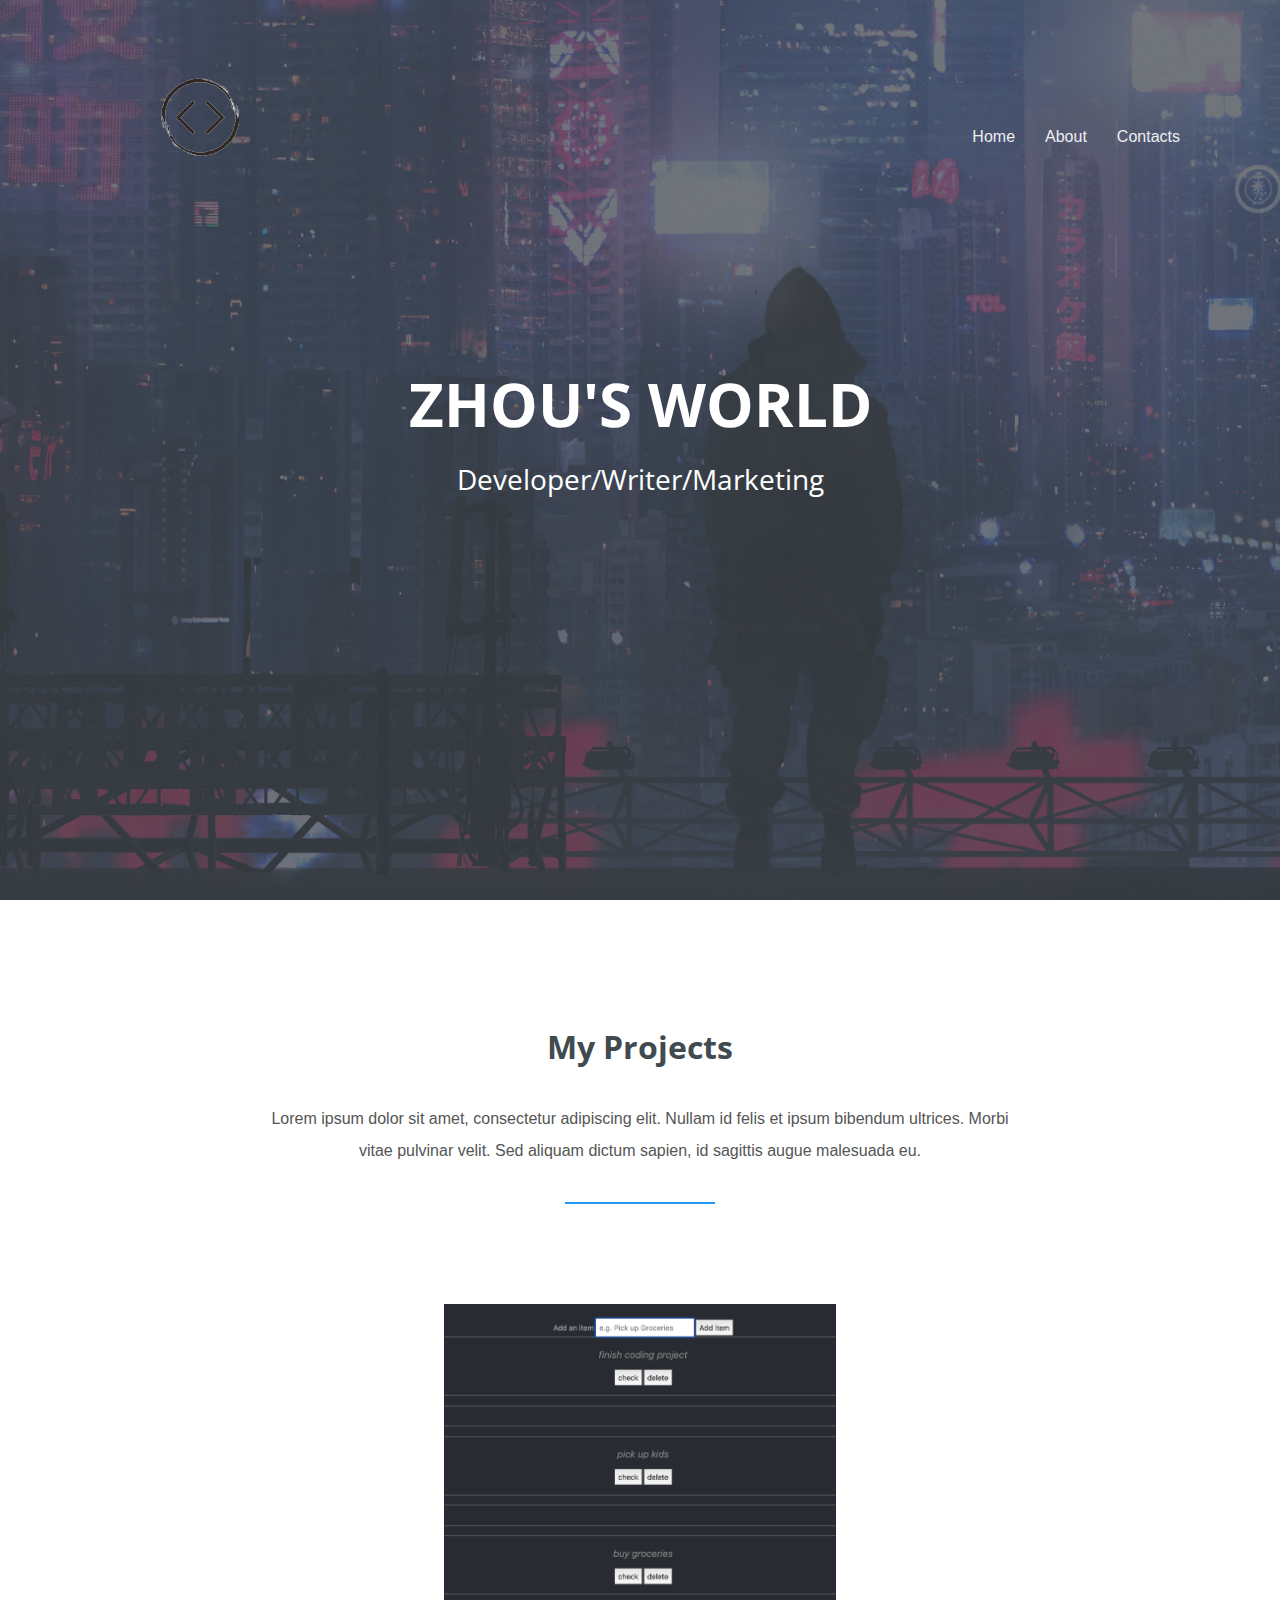
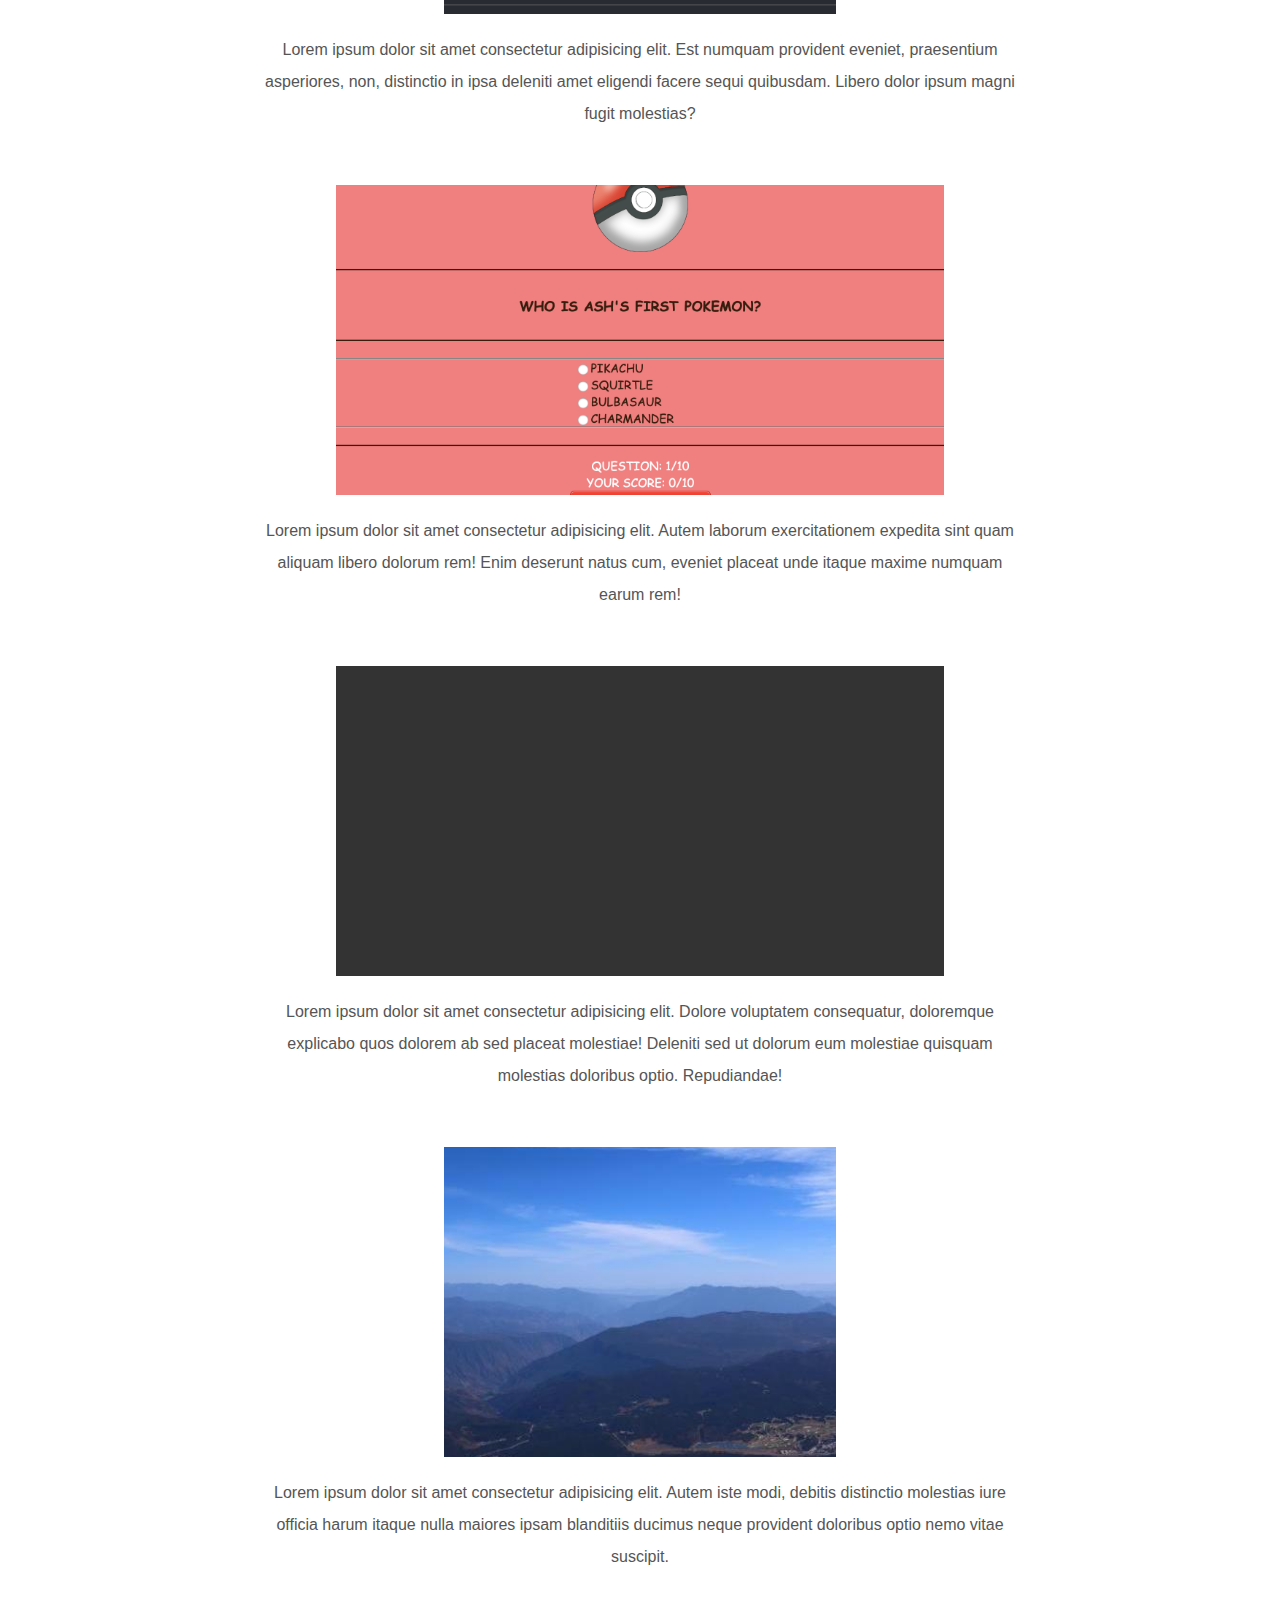
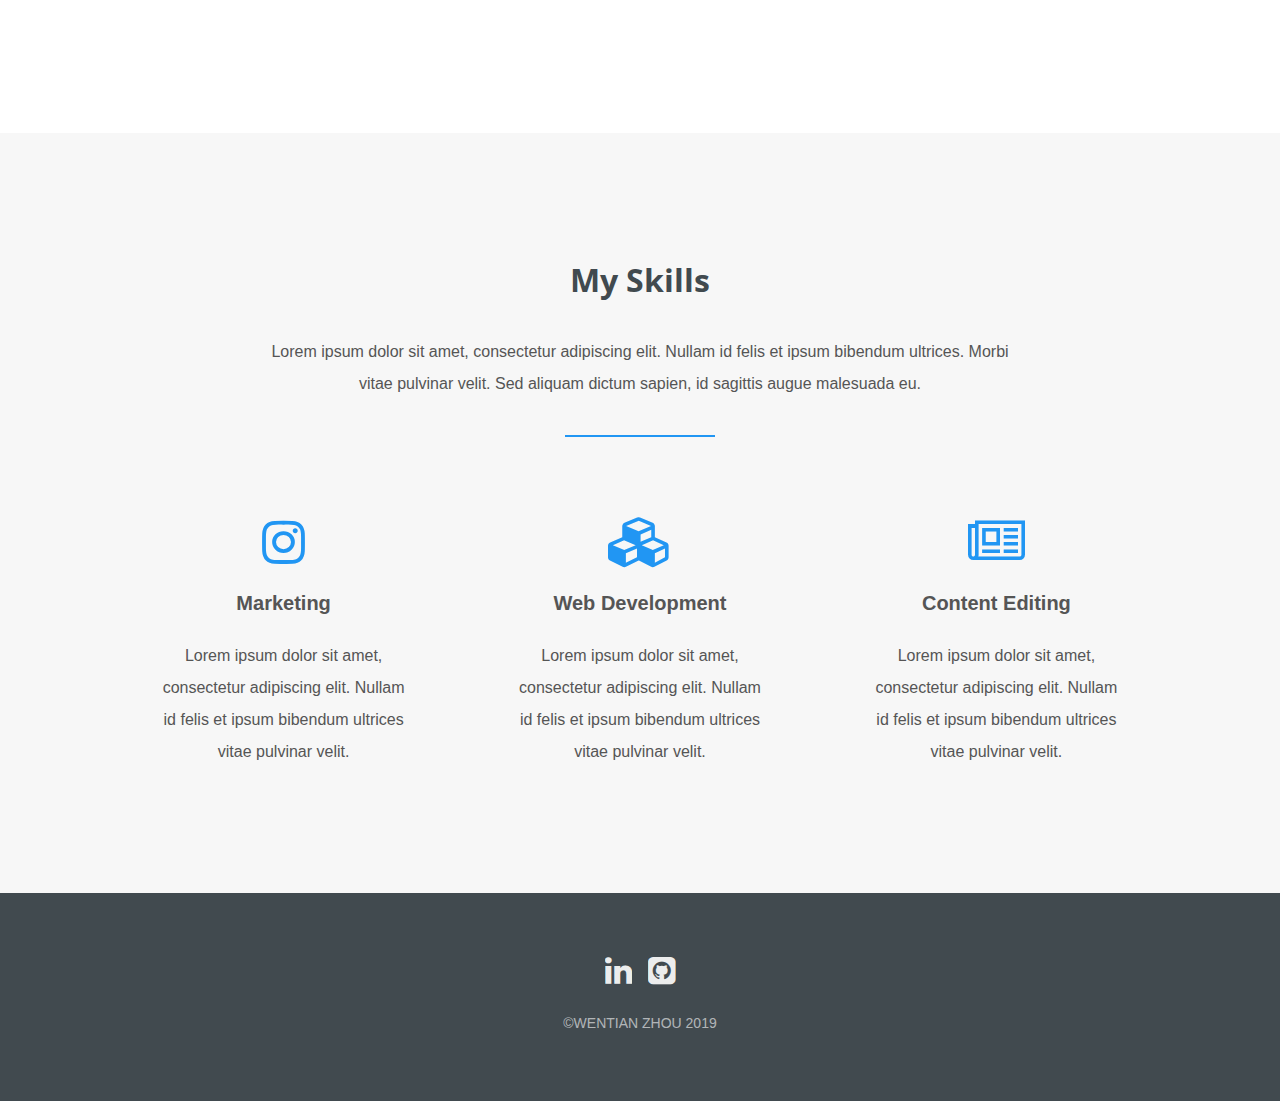
==== flexbox-template/index.html @ 07c1708b "first commit" ====
<!DOCTYPE html>
<html>
<head>
    <meta charset="utf-8">
    <meta http-equiv="X-UA-Compatible" content="IE=edge">
    <meta name="viewport" content="width=device-width, initial-scale=1">
    <title>Zhou's World</title>

	<link href="https://fonts.googleapis.com/css?family=Open+Sans" rel="stylesheet">
	<link href="https://fonts.googleapis.com/css?family=Quicksand" rel="stylesheet">
    <link rel="stylesheet" href="http://maxcdn.bootstrapcdn.com/font-awesome/4.6.0/css/font-awesome.min.css">
    <link rel="stylesheet" href="assets/css/styles.css">

</head>

<body>

	<header>
		<div><img src='assets/img/logo2.png'></div>
		<nav>
			<li><a href="#">Home</a></li>
			<li><a href="#">About</a></li>
			<li><a href="#">Contacts</a></li>
		</nav>
	</header>


	<section class="hero">
		<div class="background-image" style="background-image: url(assets/img/city.jpg);"></div>
		<h1 id='hero'>ZHOU'S WORLD</h1>
		<h3 id='hero1'>Developer/Writer/Marketing</h3>
		
	</section>


	<section class="our-work">
		<h3 class="title">My Projects</h3>
		<p>Lorem ipsum dolor sit amet, consectetur adipiscing elit. Nullam id felis et ipsum bibendum ultrices. Morbi vitae pulvinar velit. Sed aliquam dictum sapien, id sagittis augue malesuada eu.</p>
		<hr>

		<ul class="grid">
			<li class="small" style="background-image: url(assets/img/todolist.png);"></li>
			<p>Lorem ipsum dolor sit amet consectetur adipisicing elit. Est numquam provident eveniet, praesentium asperiores, non, distinctio in ipsa deleniti amet eligendi facere sequi quibusdam. Libero dolor ipsum magni fugit molestias?</p>
			<li class="large" style="background-image: url(assets/img/quiz.png);"></li>
			<p>Lorem ipsum dolor sit amet consectetur adipisicing elit. Autem laborum exercitationem expedita sint quam aliquam libero dolorum rem! Enim deserunt natus cum, eveniet placeat unde itaque maxime numquam earum rem!</p>
			<li class="large" style="background-image: url(assets/img/lbevent.png);"></li>
			<p>Lorem ipsum dolor sit amet consectetur adipisicing elit. Dolore voluptatem consequatur, doloremque explicabo quos dolorem ab sed placeat molestiae! Deleniti sed ut dolorum eum molestiae quisquam molestias doloribus optio. Repudiandae!</p>
			<li class="small" style="background-image: url(assets/img/mountain.jpg);"></li>
			<p>Lorem ipsum dolor sit amet consectetur adipisicing elit. Autem iste modi, debitis distinctio molestias iure officia harum itaque nulla maiores ipsam blanditiis ducimus neque provident doloribus optio nemo vitae suscipit.</p>
		</div>
	</section>
	

	<section class="features">
		<h3 class="title">My skills</h3>
		<p>Lorem ipsum dolor sit amet, consectetur adipiscing elit. Nullam id felis et ipsum bibendum ultrices. Morbi vitae pulvinar velit. Sed aliquam dictum sapien, id sagittis augue malesuada eu.</p>
		<hr>

		<ul class="grid">
			<li>
				<i class="fa fa-instagram"></i>
				<h4>Marketing</h4>
				<p>Lorem ipsum dolor sit amet, consectetur adipiscing elit. Nullam id felis et ipsum bibendum ultrices vitae pulvinar velit.</p>
			</li>
			<li>
				<i class="fa fa-cubes"></i>
				<h4>Web Development</h4>
				<p>Lorem ipsum dolor sit amet, consectetur adipiscing elit. Nullam id felis et ipsum bibendum ultrices vitae pulvinar velit.</p>
			</li>
			<li>
				<i class="fa fa-newspaper-o"></i>
				<h4>Content Editing</h4>
				<p>Lorem ipsum dolor sit amet, consectetur adipiscing elit. Nullam id felis et ipsum bibendum ultrices vitae pulvinar velit.</p>
			</li>
		</div>
	</section>


	






	<footer>
		<ul>
			
			<li><a href="#"><i class="fa fa-linkedin"></i></a></li>
			<li><a href="#"><i class="fa fa-github-square"></i></a></li>
		</ul>
		
		<p>&#169;Wentian Zhou 2019</p>
	</footer>

</body>

</html>
---- flexbox-template/assets/css/styles.css ----
/*-------------
 	General
-------------*/

*{
	margin: 0;
	padding: 0;
	box-sizing: border-box;
}

html{
	font: normal 16px sans-serif;
	color: #555;
}

ul, nav{
	list-style: none;
}

a{
	text-decoration: none;
	color: inherit;
	cursor: pointer;

	opacity: 0.9;
}

a:hover{
	opacity: 1;
}

a.btn{
	color: #fff;
	border-radius: 4px;
	text-transform: uppercase;
	background-color: #2196F3;
	font-weight: 800;
	text-align: center;
}

hr{
	width: 150px;
	height: 2px;
	background-color: #2196F3;
	border: 0;
	margin-bottom: 80px;
}

section{
	display: flex;
	flex-direction: column;
	align-items: center;

	padding: 125px 100px;
}

@media (max-width: 1000px){

	section{
		padding: 100px 50px;
	}

}

@media (max-width: 600px){

	section{
		padding: 80px 30px;
	}

}

section h3.title{
	color: #414a4f;
	text-transform: capitalize; 
	font: bold 32px 'Open Sans', sans-serif;
	margin-bottom: 35px;
	text-align: center;
}

section p{
	max-width: 800px;
	text-align: center;
	margin-bottom: 35px;
	padding: 0 20px;
	line-height: 2;
}

ul.grid{
	width: 100%;
	display: flex;
	flex-wrap: wrap;
	justify-content: center;
}


/*-------------
 	Header
-------------*/

header{
	position: absolute;
	top: 0;
	left: 0;
	z-index: 10;
	width: 100%;
	display: flex;
	justify-content: space-between;
	align-items: center;
	color: #fff;
	padding: 35px 100px 0;
}

header h2{
	font-family: 'Quicksand', sans-serif;
}

header nav{
	display: flex;
}

header nav li{
	margin: 0 15px;
}

header nav li:first-child{
	margin-left: 0;	
}

header nav li:last-child{
	margin-right: 0;	
}



@media (max-width: 1000px){
	header{
		padding: 20px 50px;
	}
}


@media (max-width: 700px){
	header{
		flex-direction: column;		
	}

	header h2{
		margin-bottom: 15px;
	}
}



/*----------------
 	Hero Section
----------------*/

.hero{
	position: relative;
	justify-content: center;
	min-height: 100vh;
	color: #fff;
	text-align: center;
}

.hero .background-image{
	position: absolute;
	top: 0;
	left: 0;
	width: 100%;
	height: 100%;
	background-size: cover;
	background-color: #2196F3;
	z-index: -1;
}

.hero .background-image:after{
	content: '';
	position: absolute;
	top: 0;
	left: 0;
	width: 100%;
	height: 100%;
	background-color: #414a4f;
	opacity: 0.75;
}

.hero h1{
	font: bold 60px 'Open Sans', sans-serif;
	margin-bottom: 15px;
}

.hero h3{
	font: normal 28px 'Open Sans', sans-serif;
	margin-bottom: 40px;
}

.hero a.btn{
	padding: 20px 46px;
}

@media (max-width: 800px){

	.hero{
		min-height: 600px;
	}

	.hero h1{
		font-size: 48px;
	}

	.hero h3{
		font-size: 24px;
	}

	.hero a.btn{
		padding: 15px 40px;
	}

	#hero{
		position: relative;
		top: 50px;
	}

	#hero1{
		position: relative;
			top: 50px;
	}
}



/*--------------------
 	Our Work Section
---------------------*/

.оur-work{
	background-color: #fff;
}

.our-work .grid li{
	padding: 20px;
	height: 350px;
	border-radius: 3px;

	background-clip: content-box;
	background-size: cover;
	background-position: center;
	background-color: #333;
}

.our-work .grid li.small{
	flex-basis: 40%;
}

.our-work .grid li.large{
	flex-basis: 60%;
}


@media (max-width: 1000px){

	.our-work .grid li.small,
	.our-work .grid li.large{
		flex-basis: 100%;
	}

}



/*----------------------
 	Features Section
----------------------*/

.features{
	background-color: #f7f7f7;
}

.features .grid li{
	padding: 0 30px;
	flex-basis: 33%;
	text-align: center;
}

.features .grid li i{
    font-size: 50px;
    color: #2196F3;
    margin-bottom: 25px;
}

.features .grid li h4{
	color: #555;
    font-size: 20px;
    margin-bottom: 25px;
}

.features .grid li p{
    margin: 0;
}

@media (max-width: 1000px){

	.features .grid li{
		flex-basis: 70%;
		margin-bottom: 65px;
	}

	.features .grid li:last-child{
		margin-bottom: 0;
	}

}


@media (max-width: 600px){

	.features .grid li{
		flex-basis: 100%;
	}

}



/*--------------------
 	Reviews Section
--------------------*/

.reviews{
	background-color: #fff;
}

.reviews .quote{
	text-align: center;
	width: 80%;
    font-size: 22px;
    font-weight: 300;
    line-height: 1.5;
    margin-bottom: 20px;
    padding: 0;
}

.reviews .author{
    font-size: 18px;
    margin-bottom: 50px;
}

.reviews .author:last-child{
    margin-bottom: 0;
}

@media (max-width: 1000px){

	.reviews .quote{
		font-size: 20px;
	}

	.reviews .author{
	    font-size: 16px;
	}

}



/*---------------------
 	Contact Section
---------------------*/

.contact{
	background-color: #f7f7f7;
}

.contact form{
	display: flex;
	align-items: center;
	justify-content: center;
	flex-wrap: wrap;

	max-width: 800px;
	width: 80%;
}

.contact form input{
	padding: 15px;
	flex: 1;
	margin-right: 30px;
	font-size: 18px;
	color: #555;
}

.contact form .btn{
	padding: 18px 42px;
}


@media (max-width: 800px){

	.contact form input{
		flex-basis: 100%;
		margin: 0 0 20px 0;
	}

}




/*-------------
 	Footer
-------------*/

footer{
	display: flex;
	flex-direction: column;
	align-items: center;
	text-align: center;
	color: #fff;
	background-color: #414a4f;
	padding: 60px 0;
}

footer ul{
	display: flex;
	margin-bottom: 25px;
	font-size: 32px;
}

footer ul li{
	margin: 0 8px;	
}

footer ul li:first-child{
	margin-left: 0;	
}

footer ul li:last-child{
	margin-right: 0;	
}

footer p{
	text-transform: uppercase;
	font-size: 14px;
	color: rgba(255,255,255,0.6);
	margin-bottom: 10px;
}

footer p a{
	color: #fff;
}

@media (max-width: 700px){

	footer{
		padding: 80px 15px;
	}

}


/* -- Demo ads -- */

@media (max-width: 1200px) {
	#bsaHolder{ display:none;}
}
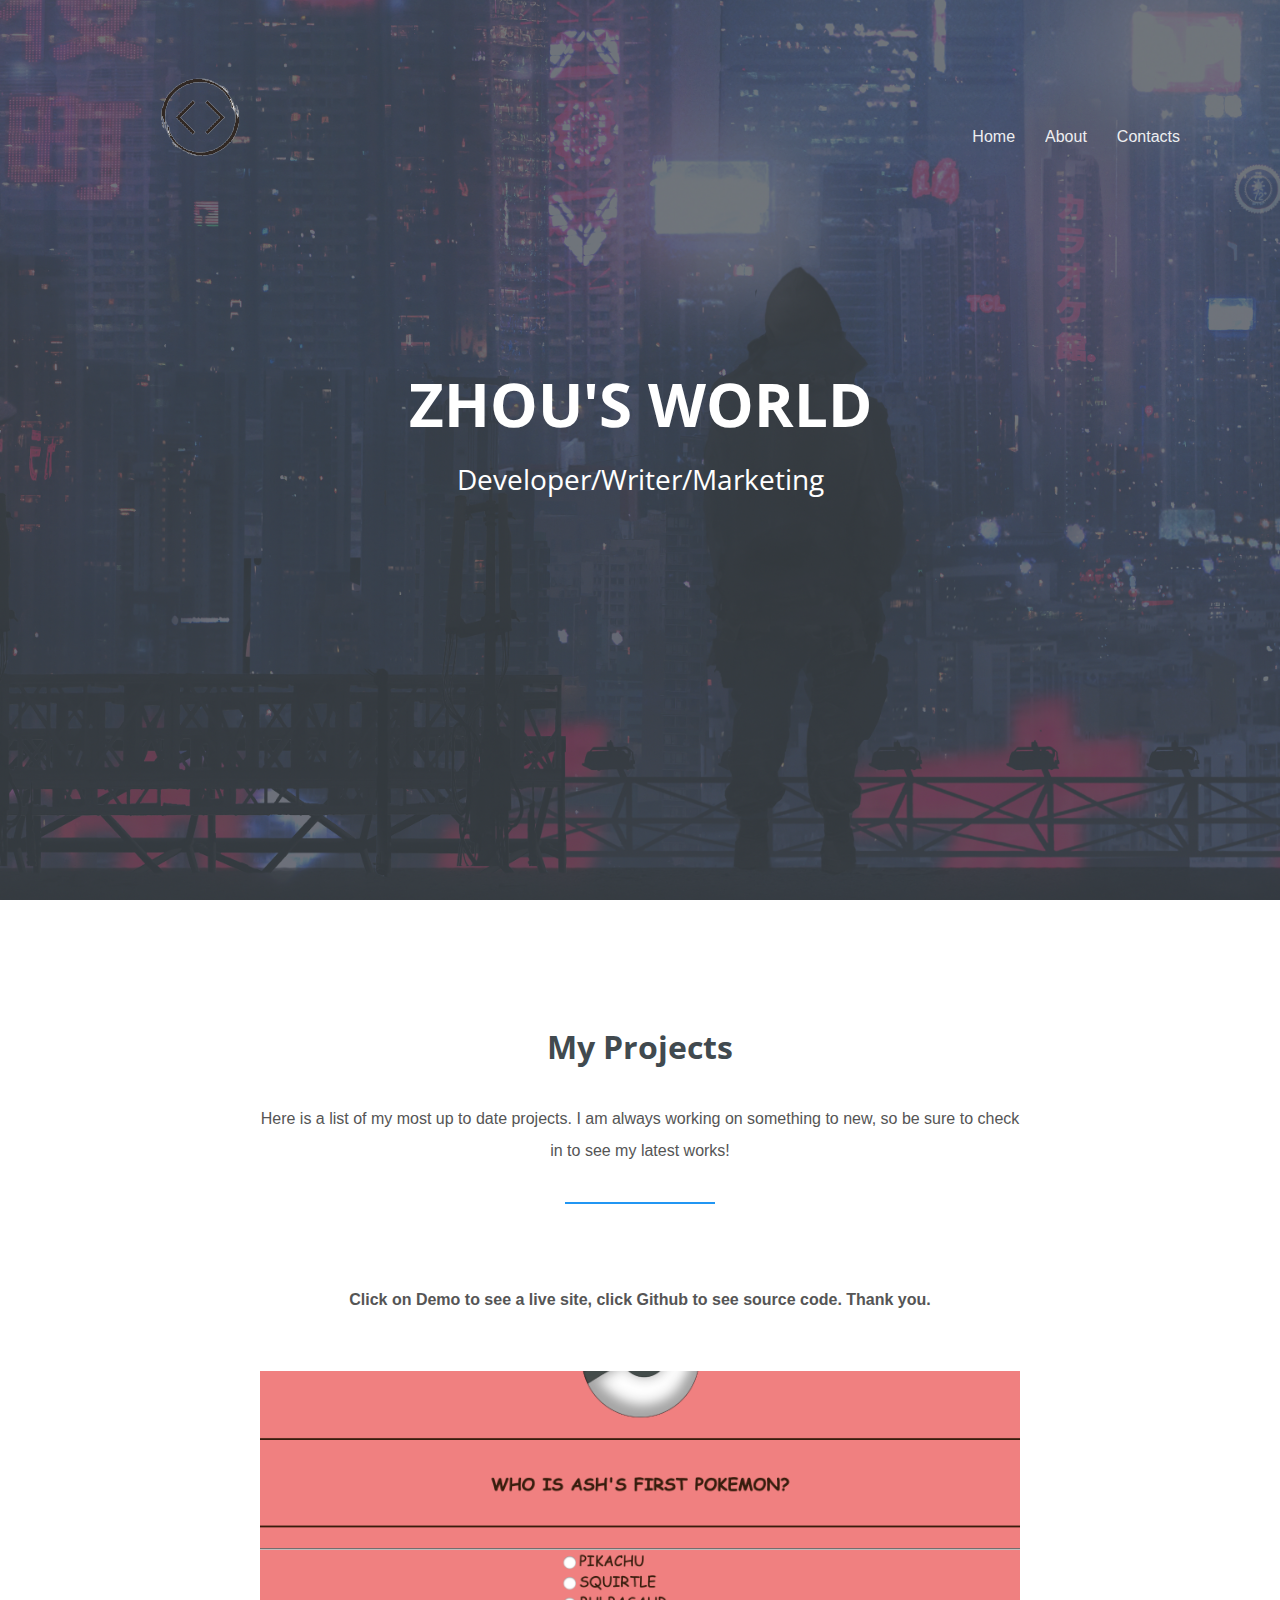
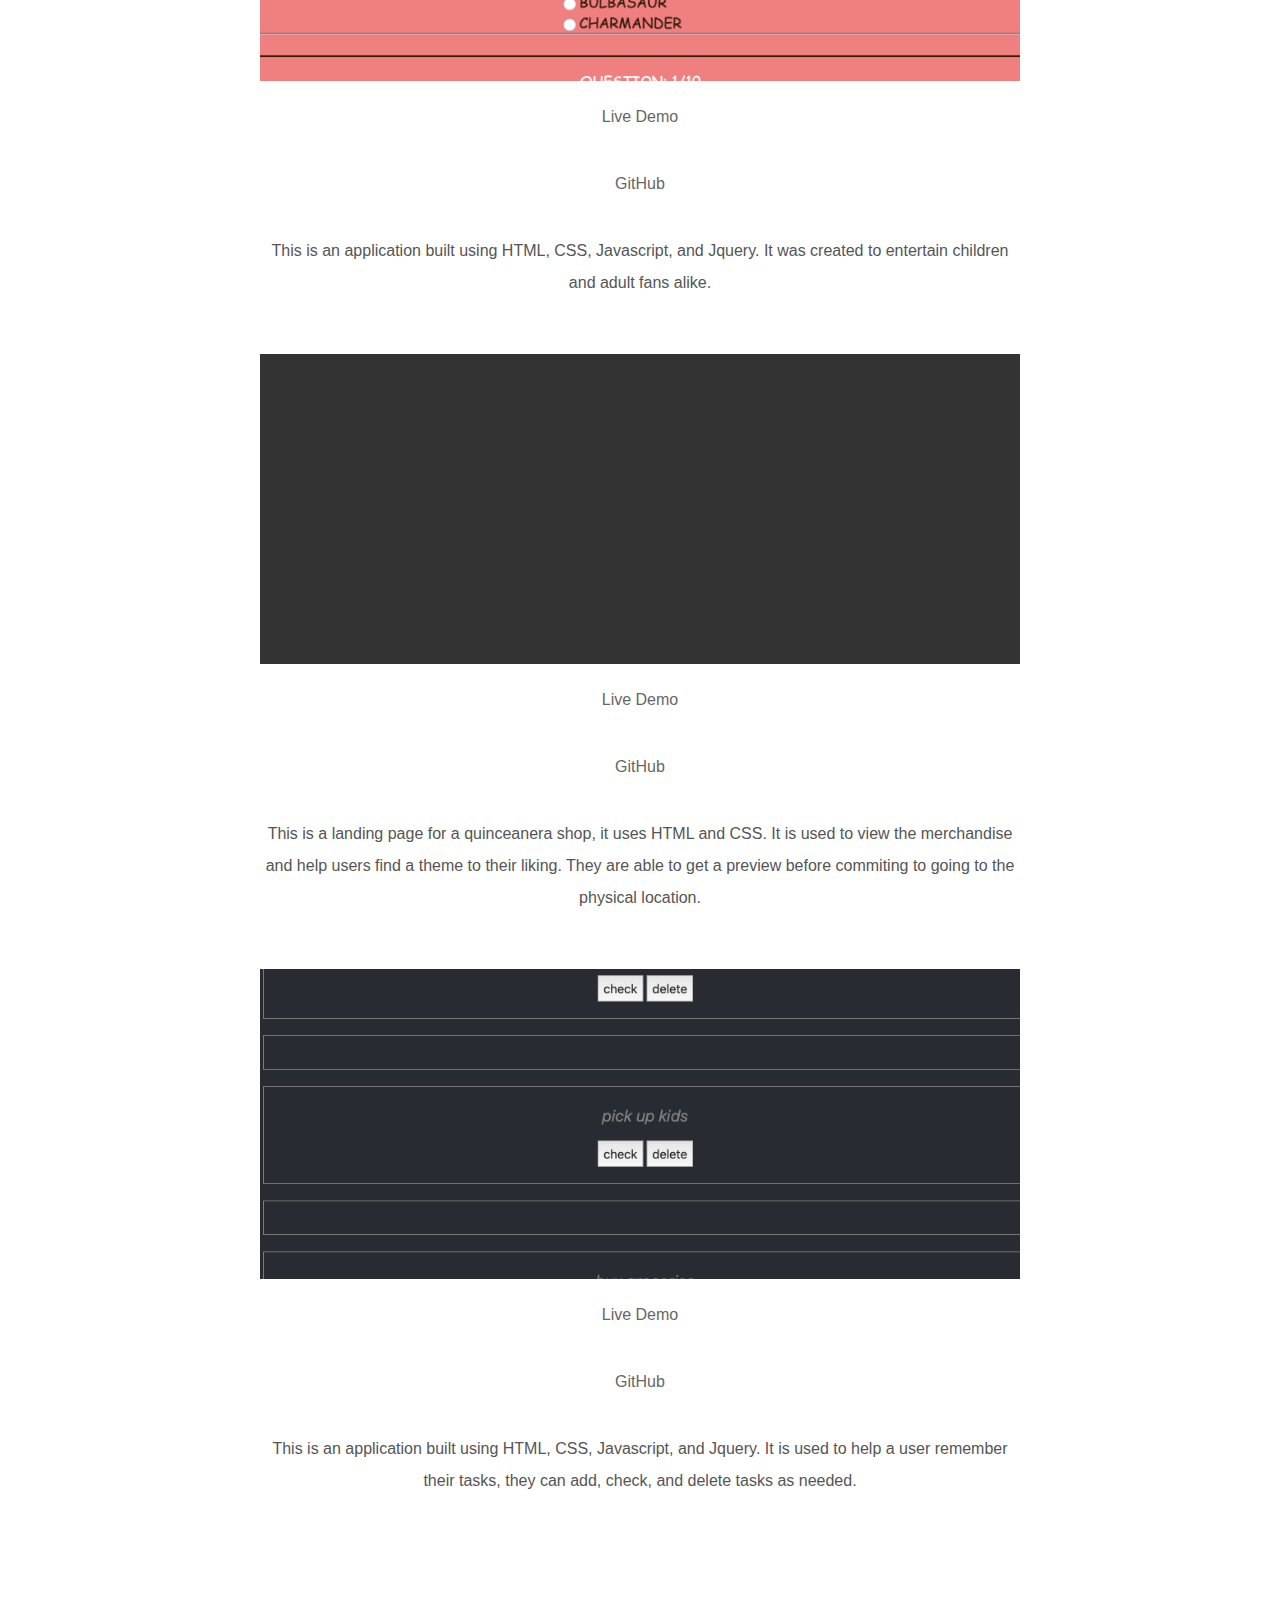
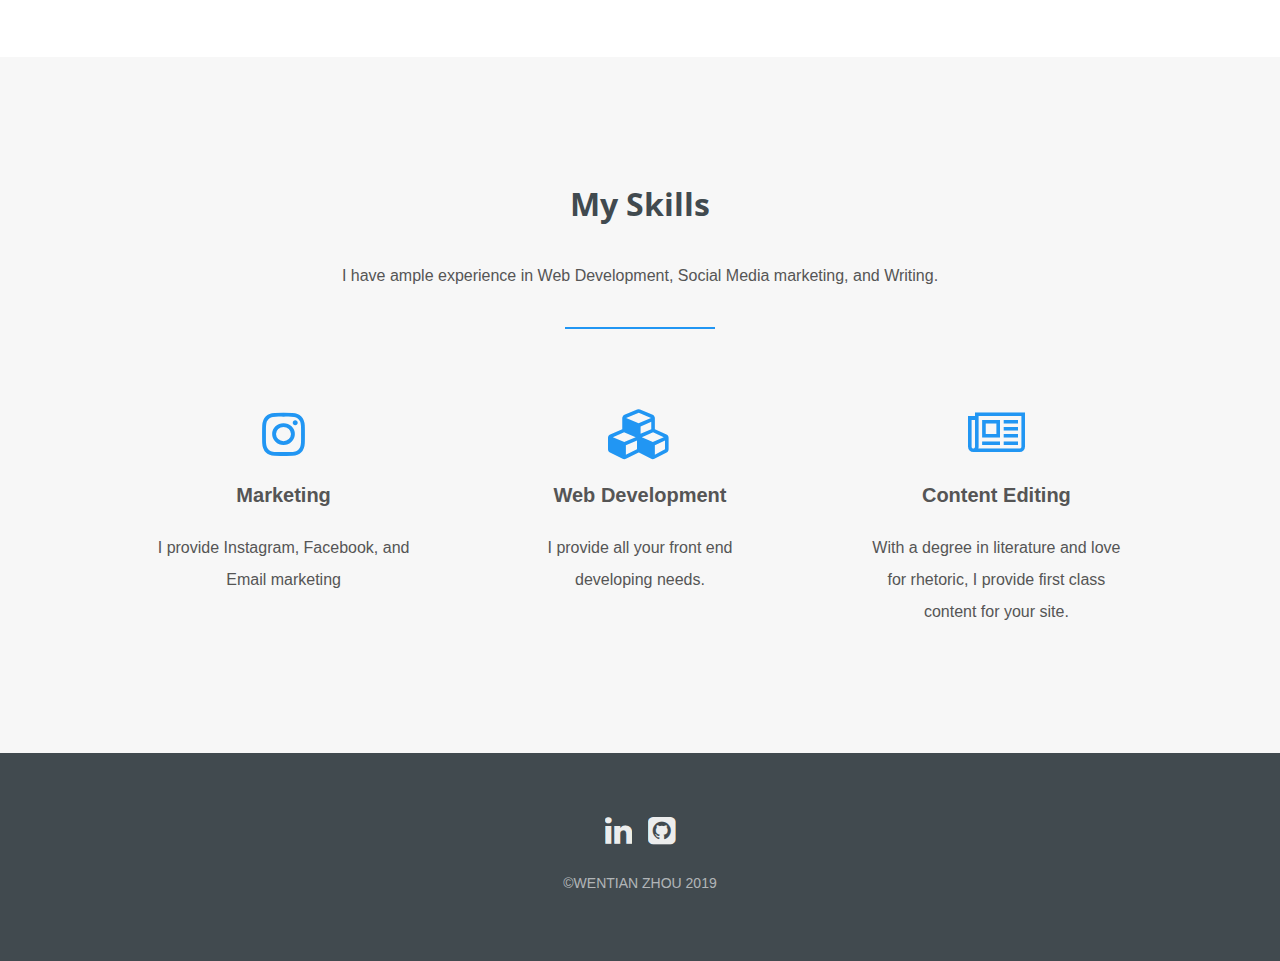
==== commit 94274403: "update" ====
--- a/flexbox-template/index.html
+++ b/flexbox-template/index.html
@@ -35,42 +35,52 @@
 
 	<section class="our-work">
 		<h3 class="title">My Projects</h3>
-		<p>Lorem ipsum dolor sit amet, consectetur adipiscing elit. Nullam id felis et ipsum bibendum ultrices. Morbi vitae pulvinar velit. Sed aliquam dictum sapien, id sagittis augue malesuada eu.</p>
+		<p>Here is a list of my most up to date projects. I am always working on something to new, so be sure to check in to see my latest works!</p>
 		<hr>
 
 		<ul class="grid">
-			<li class="small" style="background-image: url(assets/img/todolist.png);"></li>
-			<p>Lorem ipsum dolor sit amet consectetur adipisicing elit. Est numquam provident eveniet, praesentium asperiores, non, distinctio in ipsa deleniti amet eligendi facere sequi quibusdam. Libero dolor ipsum magni fugit molestias?</p>
+			
+			<div class="info1"><p><strong>Click on Demo to see a live site, click Github to see source code. Thank you. </strong></p>
 			<li class="large" style="background-image: url(assets/img/quiz.png);"></li>
-			<p>Lorem ipsum dolor sit amet consectetur adipisicing elit. Autem laborum exercitationem expedita sint quam aliquam libero dolorum rem! Enim deserunt natus cum, eveniet placeat unde itaque maxime numquam earum rem!</p>
+			<p><a href="https://myrrh0505.github.io/pokemonquiz/" target="_blank">Live Demo</a></p>
+			<p><a href="https://github.com/myrrh0505/pokemonquiz" target="_blank">GitHub</a></p>
+			<div class="info1"><p>This is an application built using HTML, CSS, Javascript, and Jquery. It was created to entertain children and adult fans alike. </p>
 			<li class="large" style="background-image: url(assets/img/lbevent.png);"></li>
-			<p>Lorem ipsum dolor sit amet consectetur adipisicing elit. Dolore voluptatem consequatur, doloremque explicabo quos dolorem ab sed placeat molestiae! Deleniti sed ut dolorum eum molestiae quisquam molestias doloribus optio. Repudiandae!</p>
-			<li class="small" style="background-image: url(assets/img/mountain.jpg);"></li>
-			<p>Lorem ipsum dolor sit amet consectetur adipisicing elit. Autem iste modi, debitis distinctio molestias iure officia harum itaque nulla maiores ipsam blanditiis ducimus neque provident doloribus optio nemo vitae suscipit.</p>
+			<p><a href="https://myrrh0505.github.io/eventanddecor/" target="_blank">Live Demo</a></p>
+			<p><a href="https://github.com/myrrh0505/eventanddecor" target="_blank">GitHub</a></p>
+			<div class="info1"><p>This is a landing page for a quinceanera shop, it uses HTML and CSS. It is used to view the merchandise and help users find a theme to their liking. They are able to get a preview before commiting to going to the physical location. </p>
+			<div>
+				<li class="small" style="background-image: url(assets/img/todolist.png);"></li>
+			
+			<p><a href="https://myrrh0505.github.io/todolist/" target="_blank">Live Demo</a></p>
+			<p><a href="https://github.com/myrrh0505/todolist" target="_blank">GitHub</a></p>
+			<div class="info1"><p>This is an application built using HTML, CSS, Javascript, and Jquery. It is used to help a user remember their tasks, they can add, check, and delete tasks as needed. </p>
+			</div>
+			
 		</div>
 	</section>
 	
 
 	<section class="features">
 		<h3 class="title">My skills</h3>
-		<p>Lorem ipsum dolor sit amet, consectetur adipiscing elit. Nullam id felis et ipsum bibendum ultrices. Morbi vitae pulvinar velit. Sed aliquam dictum sapien, id sagittis augue malesuada eu.</p>
+		<p>I have ample experience in Web Development, Social Media marketing, and Writing.</p>
 		<hr>
 
 		<ul class="grid">
 			<li>
 				<i class="fa fa-instagram"></i>
 				<h4>Marketing</h4>
-				<p>Lorem ipsum dolor sit amet, consectetur adipiscing elit. Nullam id felis et ipsum bibendum ultrices vitae pulvinar velit.</p>
+				<p>I provide Instagram, Facebook, and Email marketing</p>
 			</li>
 			<li>
 				<i class="fa fa-cubes"></i>
 				<h4>Web Development</h4>
-				<p>Lorem ipsum dolor sit amet, consectetur adipiscing elit. Nullam id felis et ipsum bibendum ultrices vitae pulvinar velit.</p>
+				<p>I provide all your front end developing needs.</p>
 			</li>
 			<li>
 				<i class="fa fa-newspaper-o"></i>
 				<h4>Content Editing</h4>
-				<p>Lorem ipsum dolor sit amet, consectetur adipiscing elit. Nullam id felis et ipsum bibendum ultrices vitae pulvinar velit.</p>
+				<p>With a degree in literature and love for rhetoric, I provide first class content for your site.</p>
 			</li>
 		</div>
 	</section>
@@ -86,8 +96,8 @@
 	<footer>
 		<ul>
 			
-			<li><a href="#"><i class="fa fa-linkedin"></i></a></li>
-			<li><a href="#"><i class="fa fa-github-square"></i></a></li>
+			<li><a href="https://www.linkedin.com/in/wentian-zhou-83507899/"><i class="fa fa-linkedin"></i></a></li>
+			<li><a href="https://github.com/myrrh0505"><i class="fa fa-github-square"></i></a></li>
 		</ul>
 		
 		<p>&#169;Wentian Zhou 2019</p>
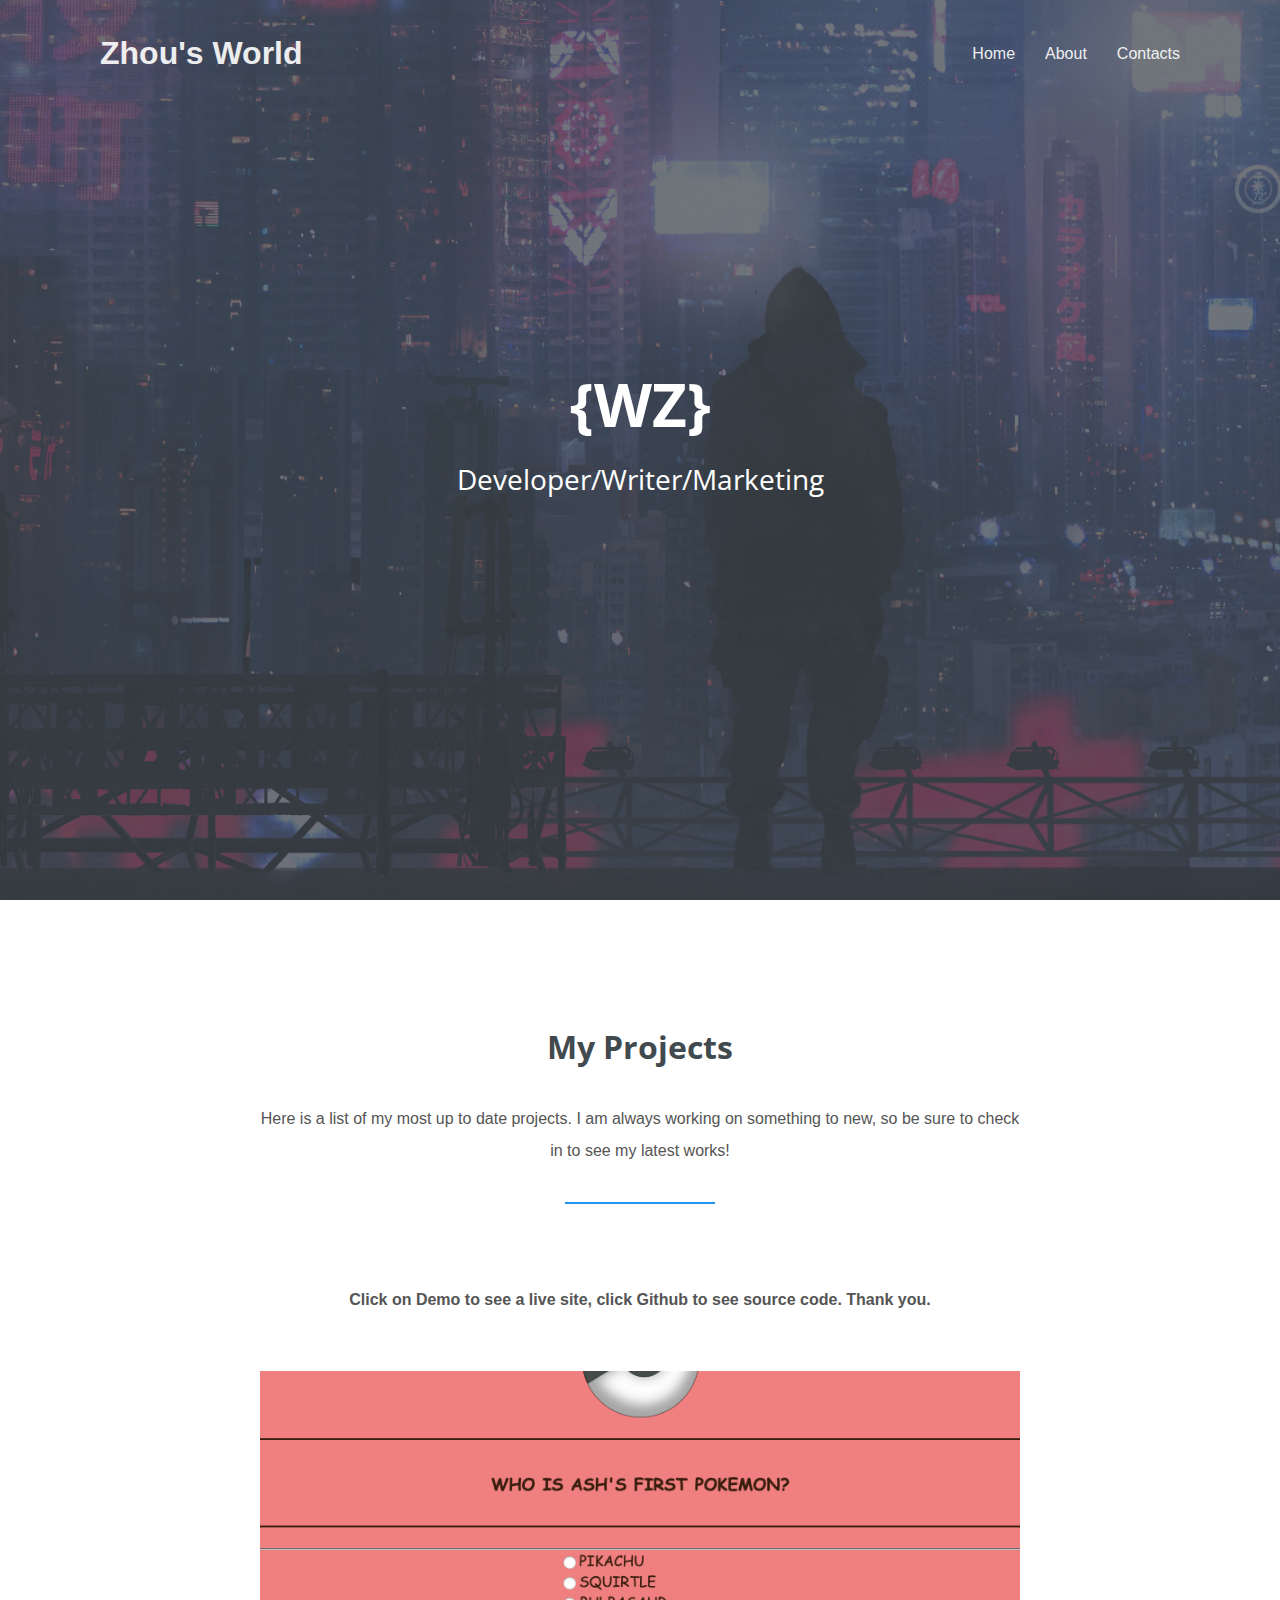
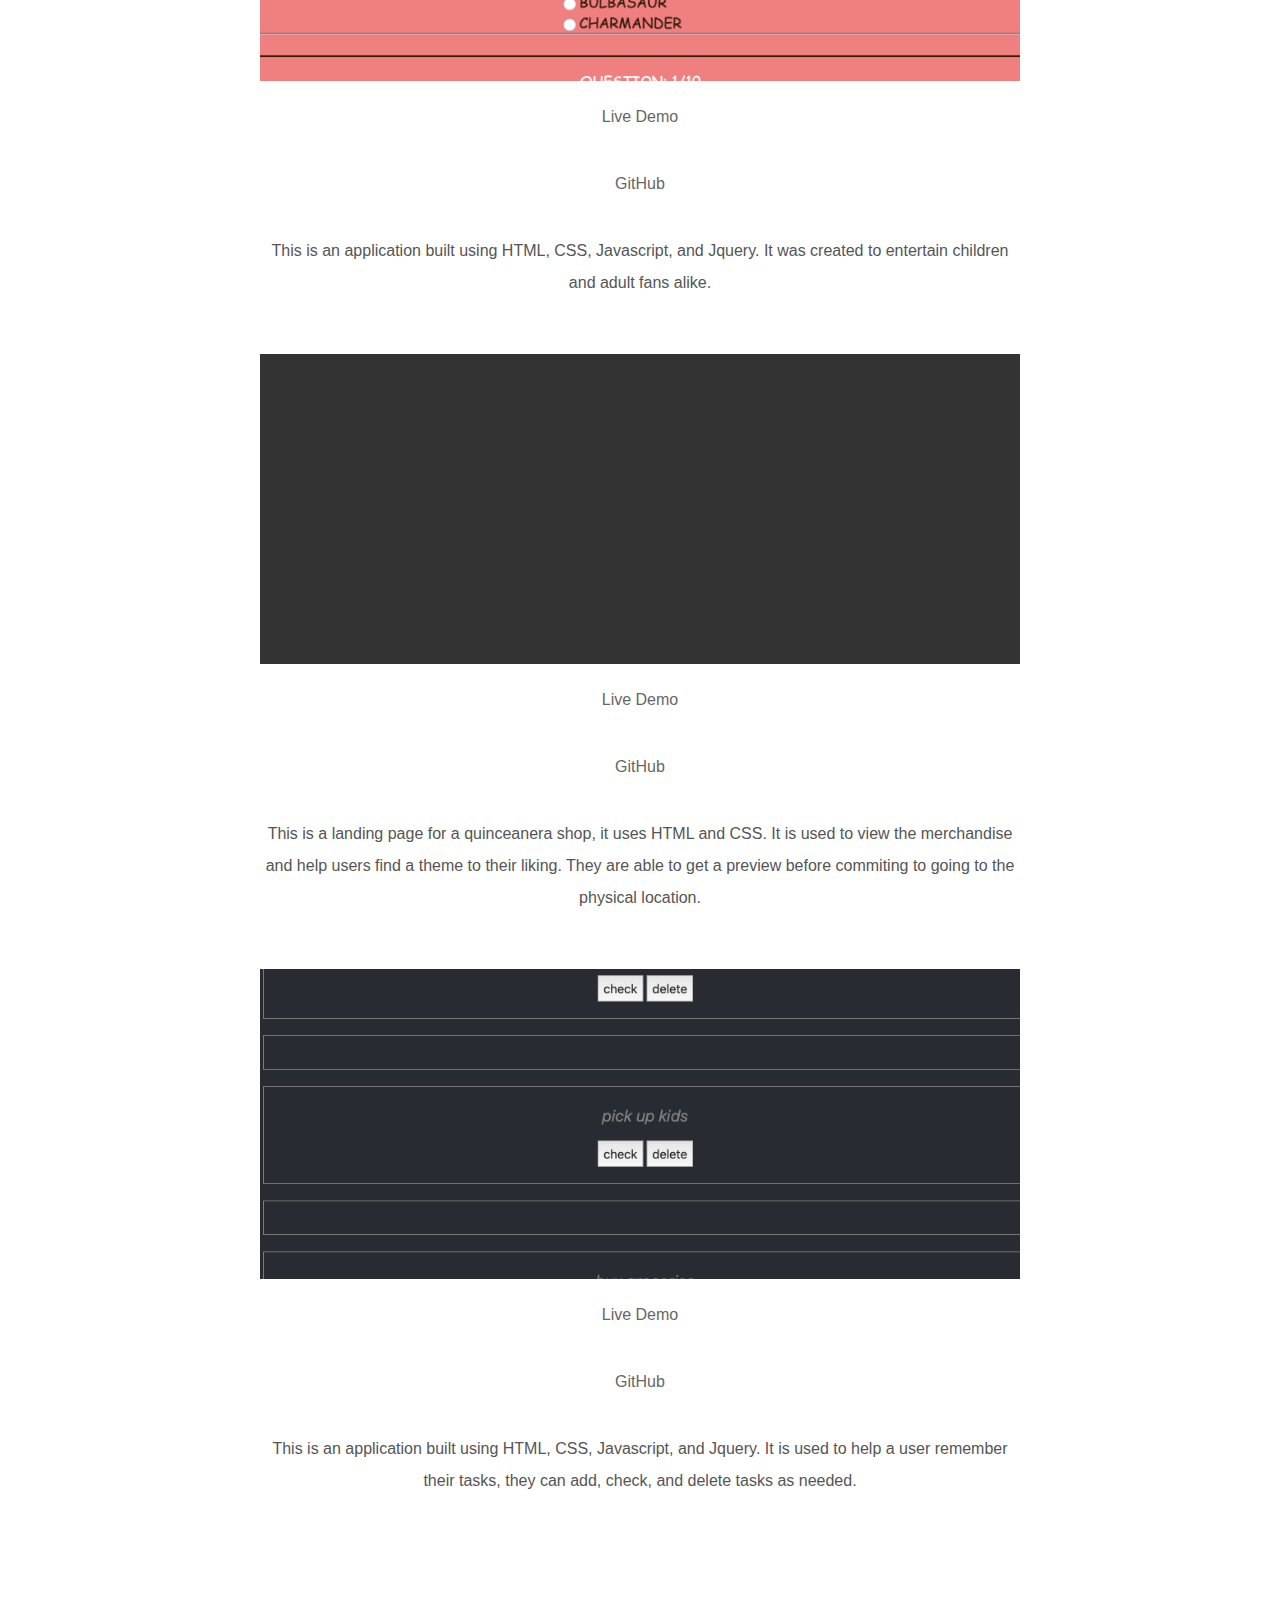
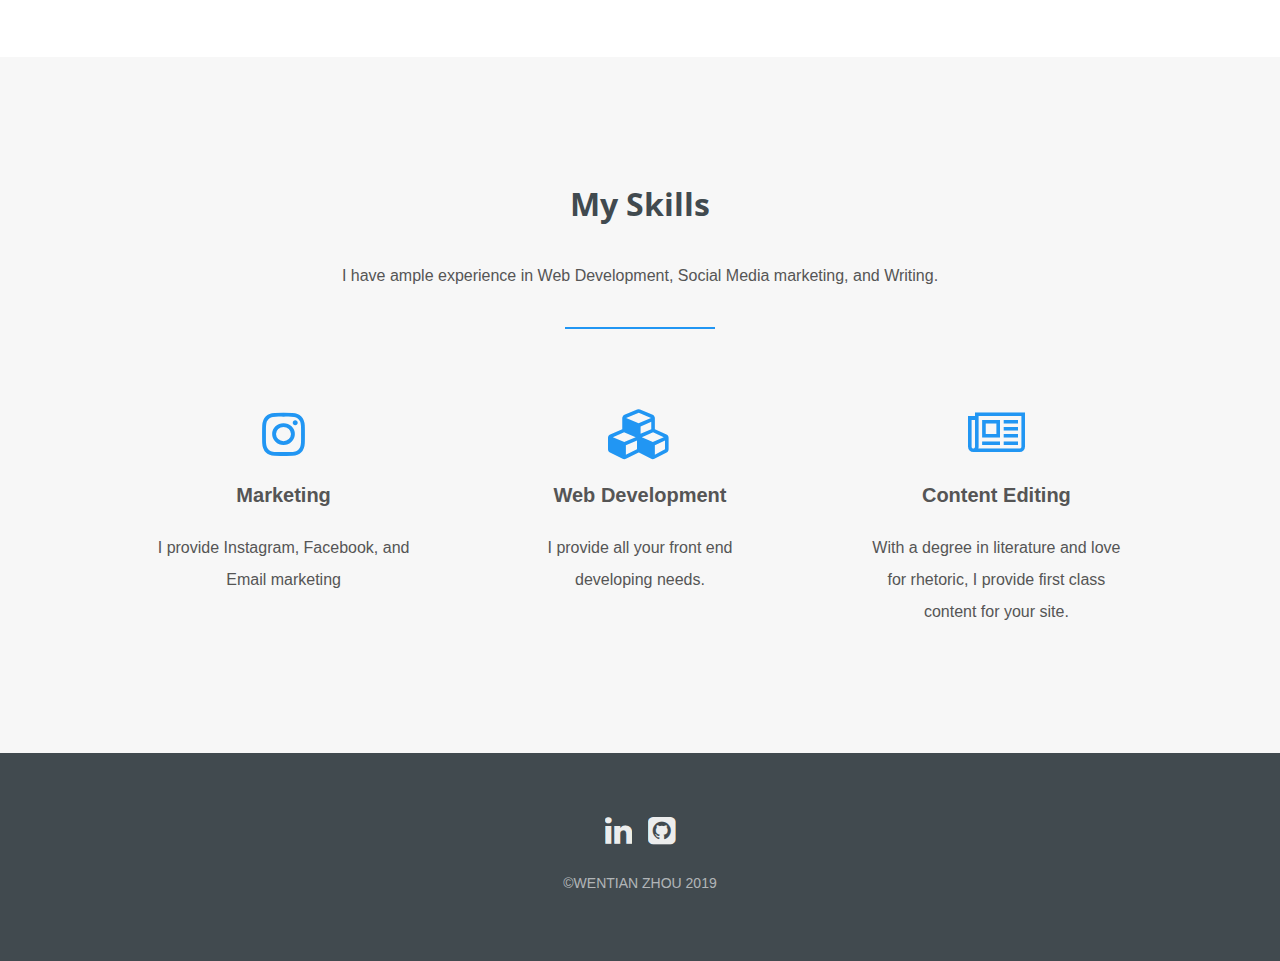
==== commit 851af855: "update" ====
--- a/flexbox-template/index.html
+++ b/flexbox-template/index.html
@@ -16,18 +16,18 @@
 <body>
 
 	<header>
-		<div><img src='assets/img/logo2.png'></div>
+		<div><h1 id="fh5co-logo"><a href="index.html">Zhou's World</a></h1></div>
 		<nav>
-			<li><a href="#">Home</a></li>
-			<li><a href="#">About</a></li>
-			<li><a href="#">Contacts</a></li>
+			<li><a href="index.html">Home</a></li>
+			<li><a href="about.html">About</a></li>
+			<li><a href="contact.html">Contacts</a></li>
 		</nav>
 	</header>
 
 
 	<section class="hero">
 		<div class="background-image" style="background-image: url(assets/img/city.jpg);"></div>
-		<h1 id='hero'>ZHOU'S WORLD</h1>
+		<h1 id='hero'>{WZ}</h1>
 		<h3 id='hero1'>Developer/Writer/Marketing</h3>
 		
 	</section>
--- a/flexbox-template/assets/css/styles.css
+++ b/flexbox-template/assets/css/styles.css
@@ -258,6 +258,10 @@
 	flex-basis: 60%;
 }
 
+#bio{
+	text-align: center;
+}
+
 
 @media (max-width: 1000px){
 
@@ -267,6 +271,7 @@
 	}
 
 }
+
 
 
 
